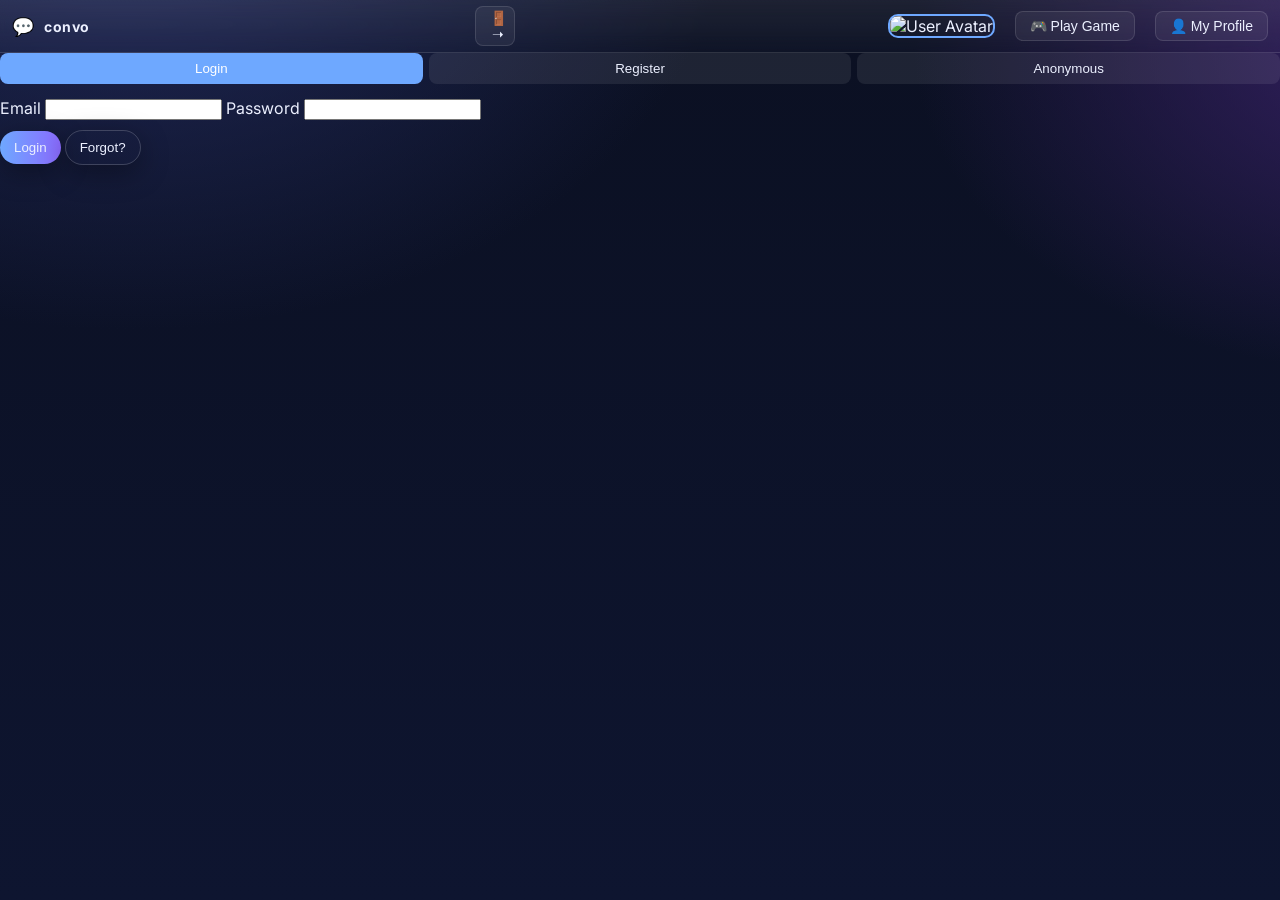
==== index.html @ 93665ebf "Update index.html" ====
<!DOCTYPE html>
<html lang="el">
<head>
  <meta charset="utf-8"/>
  <meta content="width=device-width, initial-scale=1.0" name="viewport"/>
  <title>convo • Chat v012803</title>
  <link href="https://fonts.googleapis.com" rel="preconnect"/>
  <link crossorigin="" href="https://fonts.gstatic.com" rel="preconnect"/>
  <link href="https://fonts.googleapis.com/css2?family=Inter:wght@400;600;700&amp;display=swap" rel="stylesheet"/>
  <link href="data:image/svg+xml,&lt;svg xmlns='http://www.w3.org/2000/svg' viewBox='0 0 100 100'&gt;&lt;text y='.9em' font-size='90'&gt;💬&lt;/text&gt;&lt;/svg&gt;" rel="icon"/>
  <link rel="stylesheet" href="styles.css">
</head>
<body><!-- ===================== HEADER / TOPBAR ===================== -->
<header class="topbar">
  <div class="brand">
    <span class="logo">💬</span>
    <h1>convo</h1>
  </div>
<div id="authOnlyTopActions" class="top-actions">
  <span id="helloUser"></span>
  <button id="logoutBtn" class="logout-btn" title="Έξοδος">🚪➝</button>
</div>

  <!-- 🔹 Τα actions να φαίνονται μόνο όταν είναι logged in -->
  <div id="authOnlyTopActions" class="top-actions">
    <!-- AUTH REMOVED helloUser -->

    <!-- ✅ Profile Wrapper με avatar + dropdown -->
    <div class="profile-wrapper">
      <img id="profileAvatar" src="https://i.pravatar.cc/40" alt="User Avatar" />
      
      <div id="profileMenu" class="profile-menu">
        <!-- 🔹 Επιλογές Status -->
        <div class="status-options">
          <button data-status="online">🟢 Online</button>
          <button data-status="away">☕ Away</button>
          <button data-status="busy">🔴 Busy</button>
        </div>
      </div>
    </div>

    <!-- 🔹 Κουμπιά εκτός dropdown -->
    <button id="gameBtn" class="top-btn">🎮 Play Game</button>
    <button id="editProfileBtn" class="top-btn">👤 My Profile</button>
    <!-- Logout button -->
    <!-- AUTH REMOVED LOGOUT BUTTON -->
  </div>
</header>
<!-- ===================== AUTH VIEW (Login / Register / Anonymous) ===================== -->
<main class="auth" id="authView">
  <div class="auth-card">
    <div class="tabs">
      <button id="loginTab" class="tab active" data-tab="login">Login</button>
      <button id="registerTab" class="tab" data-tab="register">Register</button>
      <button id="anonTab" class="tab" data-tab="anonymous">Anonymous</button>
    </div>

    <!-- Login -->
    <div class="tab-panel active" id="tab-login">
      <form id="loginForm">
        <label>Email</label>
        <input class="input" id="loginEmail" type="email" required />
        <label>Password</label>
        <input class="input" id="loginPassword" type="password" required />
        <div class="row" style="margin-top:10px">
          <button class="btn primary" type="submit">Login</button>
          <button class="btn ghost" id="forgotLink" type="button">Forgot?</button>
        </div>
      </form>
    </div>

    <!-- Register -->
    <div class="tab-panel" id="tab-register">
      <form id="registerForm">
        <label>Username</label>
        <input class="input" id="regUsername" type="text" required />
        <label>Email</label>
        <input class="input" id="regEmail" type="email" required />
        <label>Password</label>
        <input class="input" id="regPassword" type="password" minlength="6" required />
        <button class="btn primary" style="margin-top:10px;width:100%" type="submit">Create Account</button>
      </form>
    </div>

    <!-- Anonymous -->
    <div class="tab-panel" id="tab-anonymous">
      <form id="anonForm">
        <label>Pick a username</label>
        <input class="input" id="anonUsername" type="text" required />
        <button class="btn" style="margin-top:10px;width:100%" type="submit">Enter Anonymously</button>
      </form>
      <p class="muted small" style="margin-top:6px">You can upgrade later from your profile.</p>
    </div>
  </div>
</main>


<!-- ===================== PROFILE MODAL ===================== -->
<!-- ===================== MY PROFILE MODAL ===================== -->
<dialog id="profileModal" class="modal">
  <div class="modal-content">
    <div class="modal-header">
      <h2>My Profile</h2>
      <button class="close-btn" id="closeProfileModal">✖</button>
    </div>

    <!-- Tabs -->
    <div class="tabs">
      <button class="tab active" data-tab="profileTab">Avatar</button>
      <button class="tab" data-tab="friendsTab">Friends</button>
      <button class="tab" data-tab="coinsTab">Coins</button>
      <button class="tab" data-tab="giftsTab">Gifts</button>
    </div>

    <!-- Profile Tab -->
    <div class="tab-panel active" id="profileTab">
      <label>Display Name</label>
      <input type="text" id="profileName" class="input" />

      <label>Avatar URL</label>
      <input type="text" id="profileAvatarInput" class="input" />

      <button id="saveProfileBtn" class="btn primary">Save Changes</button>

      <hr style="margin:16px 0; opacity:.2;" />
      <button id="deleteProfileBtn" class="btn danger">Delete Profile</button>
    </div>

    <!-- Friends Tab -->
    <div class="tab-panel" id="friendsTab">
      <h3>Friends</h3>
      <p class="muted small" id="noFriendsMsg" style="display:none;">No friends yet.</p>
      <ul id="friendsList" class="friends-list"></ul>
    </div>

    <!-- Coins Tab -->
    <div class="tab-panel" id="coinsTab">
      <p class="muted small">Coins balance will appear here (placeholder).</p>
    </div>

    <!-- Gifts Tab -->
    <div class="tab-panel" id="giftsTab">
      <p class="muted small">Gifts received will appear here (placeholder).</p>
    </div>
  </div>
</dialog>

<!-- ===================== DELETE CONFIRM MODAL ===================== -->
<dialog id="deleteConfirmModal" class="modal">
  <div class="modal-content">
    <p>Are you sure you want to delete your profile? This action cannot be undone.</p>
    <div style="margin-top:14px; display:flex; gap:10px; justify-content:flex-end;">
      <button id="cancelDeleteBtn" class="btn ghost">Cancel</button>
      <button id="confirmDeleteBtn" class="btn danger">Delete</button>
    </div>
  </div>
</dialog>

</body>
</html>


<!-- Auth -->
<!-- AUTH REMOVED BLOCK -->
<!-- App -->
<!-- ===================== APP VIEW (Sidebar / Chat / Users) ===================== -->
<main class="app hidden" id="appView">
  <!-- ----- SIDEBAR: ROOMS LIST ----- -->

  <aside class="sidebar">
    <div class="rooms-header">
      <span>Rooms</span>
      <button id="newRoomBtn">+ New</button>
    </div>
    <nav class="rooms" id="roomsList"></nav>
  </aside>

<!-- ----- MAIN CHAT SECTION ----- -->
<section class="chat">
 <div class="room-title">
  <!-- Mobile toggle buttons -->
  <button id="toggleRooms" class="btn tiny mobile-only">☰ Rooms</button>
  <span id="roomTitle">#general</span>
  <button id="toggleUsers" class="btn tiny mobile-only">👥 Users</button>

  <!-- Μόνο για admin -->
  <button id="clearChatBtn" class="btn danger tiny" style="margin-left:auto; display:none;">
    🗑 Clear Chat
  </button>
</div>

  <!-- 🎵 YouTube Player μέσα στο room -->
  <div id="youtubePlayer" class="youtube-player">
  <button id="closePlayerBtn" class="close-player">✖</button>
  <button id="expandPlayerBtn" class="expand-player">⤢</button>
</div>

  
  <div class="messages" id="messages"></div>
<form class="message-form" id="messageForm">
  <div class="input-wrapper">
    <button class="emoji-btn" id="emojiToggle" type="button">😊</button>
    <textarea autocomplete="off" class="input" id="messageInput" placeholder="Type a message…" rows="1"></textarea>
  </div>
  <button class="btn primary" type="submit">Send</button>
<div aria-hidden="true" class="emoji-panel" id="emojiPanel">
<div class="emoji-header">
<div class="emoji-tabs">
<button class="emoji-tab" data-tab="gif" id="gifTabBtn" type="button">GIF</button>
<button class="emoji-tab" data-tab="stickers" id="stickerTabBtn" type="button">Αυτοκόλλητα</button>
<button class="emoji-tab active" data-tab="emoji" id="emojiTabBtn" type="button">Emoji</button>
</div>
<input class="input emoji-search" id="emojiSearch" placeholder="Βρες το τέλειο emoji" type="text"/><button class="btn" id="unifiedSearchBtn" type="button">Αναζήτηση</button>
</div>


<div class="emoji-body"><div class="emoji-grid" id="emojiGrid"></div></div><div class="emoji-body" id="gifBody"><div class="emoji-grid" id="gifGrid"></div></div><div class="emoji-body" id="stickerBody"><div class="emoji-grid" id="stickerGrid"></div></div>
<div class="emoji-footer">Κλίκαρε ένα emoji για να το βάλεις στο μήνυμα</div>
</div>
</form>
</section>
<!-- ----- USERS LIST ----- -->
<aside class="users">
  

  <div id="usersList">
    <h3 class="user-category">Admins <span id="adminsCount" class="count">0</span></h3>
    <ul id="adminsList" class="users-sublist"></ul>

    <h3 class="user-category">Mods <span id="modsCount" class="count">0</span></h3>
    <ul id="modsList" class="users-sublist"></ul>

    <h3 class="user-category">Vip <span id="vipCount" class="count">0</span></h3>
    <ul id="vipList" class="users-sublist"></ul>

    <h3 class="user-category">Users <span id="usersCount" class="count">0</span></h3>
    <ul id="normalList" class="users-sublist"></ul>
  </div>
</aside>

</main>
<!-- Room Context Menu -->
<!-- ===================== ROOM CONTEXT MENU ===================== -->
<div id="roomContextMenu" class="context-menu" style="display:none">
  <ul>
    <li id="joinRoom">Join</li>
    <li id="leaveRoom">Leave</li>
    <li id="renameRoom">Rename</li>
    <li id="deleteRoom">Delete</li>
  </ul>
</div>


<!-- ===================== ROOM DIALOG ===================== -->
<dialog id="roomDialog">
<form id="roomForm" method="dialog">
<h3>Create room</h3>
<input class="input" id="roomNameInput" placeholder="room-name" required="" type="text"/>
<menu><button class="btn" value="cancel">Cancel</button><button class="btn primary" id="roomCreateBtn" value="default">Create</button></menu>
</form>
</dialog>
<!-- ===================== TOAST NOTIFICATIONS ===================== -->
<div class="toast" id="toast"></div>
<!-- ===================== APP SCRIPTS ===================== -->
<script type="module" src="app.js"></script>
<script>
/* ===================== GIF MODAL / GIPHY LOGIC ===================== */
(() => {
  const GIPHY_KEY = "bCn5Jvx2ZOepneH6fMteNoX31hVfqX25";
  const modal = document.getElementById('gifModal');
  const backdrop = document.getElementById('gifModalBackdrop');
  const openBtn = document.getElementById('gifBtn');
  const closeBtn = document.getElementById('gifClose');
  const searchInput = document.getElementById('gifSearchInput');
  const searchBtn = document.getElementById('gifSearchBtn');
  const results = document.getElementById('gifResults');
  const messageInput = document.getElementById('messageInput');

  function openModal() {
    modal.style.display = 'block';
    results.innerHTML = '';
    // Load trending by default
    fetchTrending();
    setTimeout(() => searchInput && searchInput.focus(), 0);
  }
  function closeModal() { modal.style.display = 'none'; }

  async function fetchTrending() {
    try {
      const url = `https://api.giphy.com/v1/gifs/trending?api_key=${GIPHY_KEY}&limit=24&rating=g`;
      const res = await fetch(url);
      const data = await res.json();
      renderResults(data.data || []);
    } catch (e) {
      results.innerHTML = '<div style="padding:16px;">Failed to load trending GIFs.</div>';
    }
  }

  async function searchGifs(q) {
    try {
      const url = `https://api.giphy.com/v1/gifs/search?api_key=${GIPHY_KEY}&q=${encodeURIComponent(q)}&limit=24&rating=g`;
      const res = await fetch(url);
      const data = await res.json();
      renderResults(data.data || []);
    } catch (e) {
      results.innerHTML = '<div style="padding:16px;">Search failed.</div>';
    }
  }

  function renderResults(items) {
    if (!items.length) { results.innerHTML = '<div style="padding:16px;">No GIFs found.</div>'; return; }
    const frag = document.createDocumentFragment();
    items.forEach(g => {
      const fixed = g.images && (g.images.fixed_width || g.images.preview_gif || g.images.original);
      const url = fixed ? fixed.url : (g.images?.original?.url || g.url);
      const item = document.createElement('div');
      item.className = 'gif-item';
      const img = document.createElement('img');
      img.loading = 'lazy';
      img.src = url;
      item.appendChild(img);
      item.addEventListener('click', () => {
        // Strategy: if app supports image URLs, place URL into input and trigger send
        // Prefer to send immediately if there is a sendMessage function available.
        const gifUrl = url;
        // Try to call existing send flow if present
        let sent = false;
        try {
          if (typeof sendMessage === 'function') {
            sendMessage(gifUrl, /*options*/{isGif:true});
            sent = true;
          }
        } catch(e) {}

        if (!sent) {
          // Fallback: insert into input and simulate form submit
          if (messageInput) messageInput.value = gifUrl;
          const form = messageInput?.closest('form');
          if (form) form.dispatchEvent(new Event('submit', {bubbles: true, cancelable: true}));
        }
        closeModal();
      });
      frag.appendChild(item);
    });
    results.innerHTML = '';
    results.appendChild(frag);
  }

  openBtn && openBtn.addEventListener('click', openModal);
  closeBtn && closeBtn.addEventListener('click', closeModal);
  backdrop && backdrop.addEventListener('click', closeModal);
  searchBtn && searchBtn.addEventListener('click', () => {
    const q = (searchInput && searchInput.value || '').trim();
    if (q) searchGifs(q); else fetchTrending();
  });
  searchInput && searchInput.addEventListener('keydown', (e) => {
    if (e.key === 'Enter') {
      e.preventDefault();
      const q = (searchInput.value || '').trim();
      if (q) searchGifs(q); else fetchTrending();
    }
  });
})();


</script>
<!-- Context Menu για Users -->
<!-- ===================== USER CONTEXT MENU ===================== -->
<div id="userContextMenu" class="context-menu">
  <ul>
    <li id="ctxAddFriend">➕ Add Friend</li>
    <li id="ctxRemoveFriend">❌ Remove Friend</li>
    <li id="ctxBlock">🚫 Block</li>
    <li id="ctxUnblock">✅ Unblock</li>
  </ul>
</div>
<!-- Right-click Admin Menu -->
<div id="msgMenu" class="context-menu">
  <button id="deleteMsgBtn">🗑 Delete</button>
</div>
<!-- ===================== GAME: TIC TAC TOE ===================== -->
<div id="gameModal" class="game-modal hidden">
  <div class="game-content">
    <h2>🎮 Tic Tac Toe</h2>
    <div id="ticTacToeBoard" class="board"></div>
    <p id="gameStatus">Ξεκινάει ο παίκτης X</p>
    <div class="game-actions">
      <button id="restartGame" class="btn tiny">↻ Restart</button>
      <button id="closeGame" class="btn tiny">Κλείσιμο</button>
    </div>
  </div>
</div>

</div>

</html>
---- styles.css ----
/* ===================== VARIABLES ===================== */
:root {
  --bg: #0b1022;
  --panel: rgba(18,22,46,.7);
  --panel-solid: #141936;
  --panel-2: rgba(28,33,70,.65);
  --text: #ecf0ff;
  --muted: #a8b2d9;
  --accent: #6ea8ff;
  --accent-2: #8b6bff;
  --success: #2fd79a;
  --danger: #ff6b6b;
  --shadow: 0 8px 28px rgba(0,0,0,.35);
}

* {
  box-sizing: border-box;
}

html, body {
  height: 100%;
}

body {
  margin: 0;
  font-family: 'Inter', system-ui, -apple-system, Segoe UI, Roboto, Arial, sans-serif;
  background:
    radial-gradient(1000px 700px at 10% -10%, #222a5b 0, transparent 60%),
    radial-gradient(900px 600px at 110% 5%, #342061 0, transparent 55%),
    linear-gradient(180deg, #0b1022 0%, #0e1530 100%);
  color: var(--text);
}
/* ===================== GLOBAL RESETS ===================== */

/* Κουμπιά topbar (Play, Profile) */
.top-btn {
  background: transparent;
  border: 1px solid rgba(255,255,255,0.15);
  color: var(--text, #eaeaea);
  padding: 6px 12px;
  border-radius: 8px;
  margin-left: 8px;
  cursor: pointer;
  font-size: 14px;
  display: flex;
  align-items: center;
  gap: 6px;
  transition: background 0.2s, border-color 0.2s;
}

.top-btn:hover {
  background: rgba(255,255,255,0.08);
  border-color: rgba(255,255,255,0.3);
}
/* AUTH REMOVED *//* ===================== LOGOUT BUTTON SPECIAL ===================== */
/* Logout Button */
.logout-btn {
  width: 40px;
  height: 40px;
  border-radius: 50%;
  display: grid;
  place-items: center;
  font-size: 18px;
  background: rgba(255,255,255,.08);
  border: 1px solid rgba(255,255,255,.12);
  cursor: pointer;
  transition: all .2s ease;
}
.logout-btn:hover {
  background: rgba(255,0,0,.12);
  box-shadow: 0 0 8px rgba(255,0,0,.4);
  color: #ff4d4d;
}

/* ===================== PROFILE MENU ===================== */
.profile-wrapper {
  position: relative;
  display: inline-block;
  cursor: pointer;
}

.profile-wrapper img {
  width: 36px;
  height: 36px;
  border-radius: 50%;
  object-fit: cover;
  border: 2px solid var(--accent);
  transition: transform 0.2s;
}

.profile-wrapper img:hover {
  transform: scale(1.05);
}

.profile-menu {
  position: absolute;
  right: 0;
  top: 44px;
  background: var(--panel);
  border: 1px solid rgba(255,255,255,.12);
  border-radius: 10px;
  box-shadow: var(--shadow);
  display: none;
  flex-direction: column;
  min-width: 160px;
  z-index: 2000;
}

.profile-menu button {
  background: transparent;
  border: none;
  padding: 10px 14px;
  text-align: left;
  color: var(--text);
  cursor: pointer;
  font-size: 14px;
}

.profile-menu button:hover {
  background: rgba(255,255,255,.08);
}

/* ===================== STATUS OPTIONS ===================== */
.status-options {
  display: flex;
  flex-direction: column;
}

.status-options button {
  background: transparent;
  border: none;
  padding: 8px 14px;
  text-align: left;
  color: var(--text);
  cursor: pointer;
  font-size: 14px;
}

.status-options button:hover {
  background: rgba(255,255,255,.08);
}
/* ===================== USER STATUS DOT ===================== */
.user-status {
  display: inline-block;
  width: 10px;
  height: 10px;
  border-radius: 50%;
  margin-right: 6px;
}

.user-status.online {
  background: #2fd79a; /* πράσινο */
}

.user-status.away {
  background: #ffb703; /* κίτρινο */
}

.user-status.busy {
  background: #ff6b6b; /* κόκκινο */
}

.user-status.offline {
  background: #999; /* γκρι */
}

/* ===================== TOPBAR / HEADER ===================== */
.topbar {
  position: sticky;
  top: 0;
  z-index: 10;
  display: flex;
  align-items: center;
  justify-content: space-between;
  padding: 10px 16px;
  background: linear-gradient(180deg, rgba(255,255,255,.08), rgba(255,255,255,.02));
  backdrop-filter: blur(10px);
  border-bottom: 1px solid rgba(255,255,255,.08);
}

.brand {
  display: flex;
  align-items: center;
  gap: 10px;
}
.brand .logo {
  font-size: 22px;
}
.brand h1 {
  font-size: 16px;
  font-weight: 700;
  letter-spacing: .5px;
  margin: 0;
}

.top-actions {
  display: flex;
  align-items: center;
  gap: 10px;
}
#helloUser {
  color: var(--muted);
  font-size: 13px;
}

.btn {
  border: 1px solid rgba(255,255,255,.12);
  background: var(--panel-2);
  color: var(--text);
  padding: 9px 14px;
  border-radius: 999px;
  cursor: pointer;
  transition: .15s;
  box-shadow: var(--shadow);
}
.btn:hover {
  transform: translateY(-1px);
}
.btn.primary {
  background: linear-gradient(90deg, var(--accent), var(--accent-2));
  border: none;
}
.btn.ghost {
  background: transparent;
  border-color: rgba(255,255,255,.18);
}
.btn.tiny {
  padding: 5px 10px;
  border-radius: 999px;
  font-size: 12px;
}
#clearChatBtn {
  background: linear-gradient(90deg, #ff4d4d, #ff6b6b);
  border: none;
  color: #fff;
  font-weight: 600;
  padding: 6px 14px;
  border-radius: 12px;
  display: flex;
  align-items: center;
  gap: 6px;
  margin-left: auto;
  cursor: pointer;
  text-shadow: 0 0 6px rgba(255, 100, 100, 0.9);
  box-shadow: 0 0 8px rgba(255, 80, 80, 0.8),
              0 0 15px rgba(255, 60, 60, 0.7);
  transition: background 0.2s, transform 0.15s, box-shadow 0.2s;
  
  /* 🔥 συνεχές pulse */
  animation: pulseDanger 1.6s infinite;
}

#clearChatBtn:hover {
  background: linear-gradient(90deg, #ff6b6b, #ff4d4d);
  transform: translateY(-2px) scale(1.05);
  box-shadow: 0 0 12px rgba(255, 100, 100, 1),
              0 0 24px rgba(255, 60, 60, 0.9),
              0 0 40px rgba(255, 0, 0, 0.8);
}

#clearChatBtn:active {
  transform: scale(0.95);
  box-shadow: 0 0 6px rgba(255, 100, 100, 0.7),
              0 0 12px rgba(255, 60, 60, 0.6);
}

/* 🔴 Keyframes για pulse animation */
@keyframes pulseDanger {
  0% {
    box-shadow: 0 0 6px rgba(255, 60, 60, 0.6),
                0 0 12px rgba(255, 40, 40, 0.5);
  }
  50% {
    box-shadow: 0 0 14px rgba(255, 80, 80, 0.9),
                0 0 28px rgba(255, 40, 40, 0.8),
                0 0 42px rgba(255, 0, 0, 0.7);
  }
  100% {
    box-shadow: 0 0 6px rgba(255, 60, 60, 0.6),
                0 0 12px rgba(255, 40, 40, 0.5);
  }
}
#clearChatBtn {
  margin-left: 10px;  /* ➝ δοκίμασε 10–14px */
}

/* ===================== BUTTONS ===================== */
/* LOGOUT BTN REMOVED */

.status-options {
  display: flex;
  flex-direction: column;
  gap: 4px;
  margin-bottom: 6px;
}

.status-options button {
  background: transparent;
  border: none;
  padding: 8px 14px;
  text-align: left;
  font-size: 14px;
  color: var(--text);
  cursor: pointer;
  border-radius: 6px;
}

.status-options button:hover {
  background: rgba(255,255,255,.08);
}

/* ===================== CLEAR CHAT BUTTON ===================== */



/* ===================== YOUTUBE PLAYER (πάνω panel) ===================== */
.youtube-player {
  position: relative;
  background: var(--panel);
  text-align: center;
  height: 0;                /* κλειστό από default */
  overflow: hidden;
  transition: height 0.3s;
}

.youtube-player.active {
  height: 200px;            /* mini-player ύψος */
  padding: 8px;
  border-bottom: 1px solid rgba(255,255,255,.1);
}

.youtube-player.expanded {
  height: 380px;            /* expanded ύψος */
}

/* Iframe sizes */
.youtube-player iframe {
  width: 100%;
  max-width: 320px;         /* mini size */
  height: 180px;
  border-radius: 12px;
  box-shadow: var(--shadow);
  transition: all 0.3s;
}

.youtube-player.expanded iframe {
  max-width: 640px;         /* expanded size */
  height: 360px;
}

/* κουμπί close (✖) */
.close-player {
  position: absolute;
  top: 8px;
  right: 12px;
  background: rgba(0,0,0,0.5);
  border: none;
  color: white;
  font-size: 16px;
  border-radius: 50%;
  width: 28px;
  height: 28px;
  cursor: pointer;
  z-index: 10;
}
.close-player:hover {
  background: rgba(255,0,0,0.7);
}

/* κουμπί expand (⤢) */
.expand-player {
  position: absolute;
  top: 8px;
  left: 12px;
  background: rgba(0,0,0,0.5);
  border: none;
  color: white;
  font-size: 14px;
  border-radius: 50%;
  width: 28px;
  height: 28px;
  cursor: pointer;
  z-index: 10;
}
.expand-player:hover {
  background: rgba(0,200,255,0.7);
}

/* ===================== BUBBLE TEXT ===================== */
.text {
  margin: 2px 0;   /* μικρότερο κάθετο κενό */
  padding: 0;      /* κόβει extra padding */
  line-height: 1.3;
}

/* ===================== YOUTUBE PREVIEW (thumbnail μέσα στο chat) ===================== */
.yt-preview {
  display: inline-block;
  cursor: pointer;
  text-align: center;
  margin-top: 2px;
  margin-bottom: 2px;
}

.yt-preview img {
  max-width: 220px;
  border-radius: 8px;
  display: block;
  margin: 0 auto 2px;
  box-shadow: 0 4px 14px rgba(0,0,0,.4);
  transition: transform 0.2s, box-shadow 0.2s;
}

.yt-preview span {
  font-size: 12px;
  color: var(--accent);
  font-weight: 600;
  line-height: 1.2;
}

.yt-preview:hover img {
  transform: scale(1.03);
  box-shadow: 0 6px 18px rgba(0,0,0,.55);
}

.yt-preview:hover span {
  text-decoration: underline;
}

/* ===================== RESPONSIVE FIX ===================== */
@media (max-width: 600px) {
  .youtube-player.active {
    height: 180px; /* mini πιο χαμηλό */
  }
  .youtube-player.expanded {
    height: 220px; /* expanded πιο μικρό στο κινητό */
  }

  .youtube-player iframe {
    max-width: 100%;   /* γεμίζει το πλάτος */
    height: 160px;     /* mini ύψος σε mobile */
  }
  .youtube-player.expanded iframe {
    max-width: 100%;
    height: 200px;     /* expanded ύψος σε mobile */
  }
}

/* AUTH FORMS REMOVED *//* AUTH FORMS REMOVED *//* ===================== APP LAYOUT (Sidebar / Chat / Users) ===================== */
.app {
  display: grid;
  grid-template-columns: 280px 1fr 260px;
  grid-template-rows: calc(100vh - 54px);
}
.hidden {
  display: none;
}
.sidebar,
.users {
  background: var(--panel);
  border-right: 1px solid rgba(255,255,255,.08);
}
.users {
  border-left: 1px solid rgba(255,255,255,.08);
  border-right: none;
}
.sidebar {
  padding: 14px;
}
.sidebar-header,
.users-header {
  display: flex;
  align-items: center;
  justify-content: space-between;
}


/* ===================== ROOMS LIST ===================== */
.rooms {
  margin-top: 12px;
  padding: 10px;
  display: flex;
  flex-direction: column;
  gap: 6px; /* πιο μαζεμένη λίστα */
  overflow: auto;
  height: calc(100% - 52px);
}
/* ===================== ROOMS HEADER POLISH ===================== */
.rooms-header {
  display: flex;
  align-items: center;
  justify-content: space-between;
  padding: 4px 10px;
  font-size: 12px;
  font-weight: 600;
  text-transform: uppercase;
  letter-spacing: 0.5px;
  color: var(--muted); /* πιο απαλό αντί για καθαρό λευκό */
}

.rooms-header button {
  font-size: 11px;
  padding: 2px 8px;
  border-radius: 6px;
  background: var(--accent);
  border: none;
  cursor: pointer;
  transition: background 0.2s;
}

.rooms-header button:hover {
  background: var(--accent-2);
}


/* ===================== ROOM ITEM ===================== */
.room-item {
  display: flex;
  align-items: center;
  justify-content: space-between; /* σπρώχνει το counter δεξιά */
  padding: 8px 12px;
  border-radius: 10px;
  background: var(--panel);
  color: #fff;
  cursor: pointer;
  transition: background 0.2s, transform 0.1s;
}

.room-item:hover {
  background: #333a;
  transform: translateX(2px);
}

.room-count {
  font-size: 11px;
  font-weight: 600;
  background: linear-gradient(90deg, var(--accent), var(--accent-2));
  color: #fff;
  padding: 2px 6px;
  border-radius: 12px;
  box-shadow: 0 0 4px rgba(110, 168, 255, 0.4);
  line-height: 1;
}
/* ===================== CHAT ===================== */
.chat {
  display: flex;
  flex-direction: column;
  height: calc(100vh - 54px);
}
.room-title {
  padding: 12px 16px;
  border-bottom: 1px solid rgba(255,255,255,.08);
  font-weight: 700;
  background: var(--panel);
}
.messages {
  flex: 1;
  overflow: auto;
  padding: 16px;
  display: flex;
  flex-direction: column;
  gap: 10px;
}

/* ===================== CHAT MESSAGES ===================== */
.msg-row {
  display: flex;
  align-items: flex-end;
  gap: 8px;
  max-width: 85%;
}
.msg-row.mine {
  margin-left: auto;
  flex-direction: row-reverse;
}

.avatar.admin {
  background: linear-gradient(135deg, #ffb703, #ff5c5c);
}

.bubble {
  background: rgba(255, 255, 255, .08);
  border: 1px solid rgba(255, 255, 255, .12);
  padding: 10px 12px;
  border-radius: 18px;
  box-shadow: var(--shadow);
  position: relative;

  max-width: 100%;       /* ✅ δεν αφήνει να ξεχειλώσει */
  overflow-wrap: anywhere;
}

.mine .bubble {
  background: linear-gradient(90deg, rgba(110,168,255,.25), rgba(139,107,255,.25));
}

.bubble::after {
  content: "";
  position: absolute;
  bottom: 4px;
  left: -6px;
  width: 10px;
  height: 10px;
  background: inherit;
  transform: rotate(45deg);
  border-left: inherit;
  border-bottom: inherit;
}
.mine .bubble::after {
  left: auto;
  right: -6px;
}

.meta {
  font-size: 11px;
  color: var(--muted);
  margin-bottom: 4px;
}

.bubble .text {
  font-size: 14px;
  line-height: 1.55;

  white-space: pre-wrap;       /* κρατάει τα Enter */
  overflow-wrap: anywhere;     /* 🔑 σπάει μεγάλες λέξεις */
  word-break: break-word;      /* backup για παλιά browsers */
}


/* ===================== MESSAGE INPUT FORM ===================== */
.message-form {
  display: flex;
  align-items: center;
  gap: 10px;
  padding: 14px;
  border-top: 1px solid rgba(255,255,255,.08);
  background: var(--panel);
  overflow-x: hidden;
  margin: 0; /* σιγουριά να μην σπρώχνει */
}

/* Input wrapper */
.input-wrapper {
  position: relative;
  flex: 1;
  display: flex;
}

/* Emoji button μέσα στο input */
.input-wrapper .emoji-btn {
  position: absolute;
  left: 10px;
  top: 50%;
  transform: translateY(-50%);
  background: none;
  border: none;
  cursor: pointer;
  font-size: 20px;
  width: 28px;
  height: 28px;
  display: flex;
  align-items: center;
  justify-content: center;
  color: var(--text);
}

/* ===================== MESSAGE INPUT ===================== */
#messageInput {
  flex: 1;
  resize: none;
  border: none;
  outline: none;
  background: rgba(255,255,255,.06);
  color: var(--text, #eaeaea);
  font-size: 15px;
  line-height: 1.4;
  padding: 8px 12px 8px 42px; /* extra αριστερά για το emoji */
  border-radius: 999px;

  box-sizing: border-box;
  width: 100%;
  max-width: 100%;
  flex-shrink: 1; /* να μικραίνει αντί να σπρώχνει */

  min-height: 36px;
  max-height: 120px;
  overflow-y: auto;

  white-space: pre-wrap;
  overflow-wrap: break-word;
  word-break: break-word;
}

/* Send button */
.message-form .btn.primary {
  flex: 0 0 auto;
  padding: 0 16px;
  height: 40px;
  border-radius: 999px;
  white-space: nowrap; /* να μη σπάει */
}
/* ===================== EMOJI / GIF / STICKERS PANEL ===================== */
.emoji-panel {position:absolute;bottom:68px;left:22%; /* ή 16px */width:500px;max-width:96vw;background:#11162f;color:var(--text);border:1px solid rgba(255,255,255,.12);border-radius:14px;box-shadow:var(--shadow);display:none;flex-direction:column;z-index:50}.emoji-panel.show{display:flex}
  .emoji-header{display:flex;gap:8px;padding:8px;border-bottom:1px solid rgba(255,255,255,.08);align-items:center}.emoji-tabs{display:flex;gap:6px}.emoji-tab{padding:6px 10px;border-radius:10px;border:1px solid rgba(255,255,255,.12);background:rgba(255,255,255,.06);color:var(--muted);cursor:pointer;font-weight:600}.emoji-tab.active{background:linear-gradient(90deg,rgba(110,168,255,.25),rgba(139,107,255,.25));color:var(--text)}.emoji-search{flex:1}
  .emoji-body{max-height:200px;overflow:auto;padding:10px}.emoji-grid{display:grid;grid-template-columns:repeat(8,1fr);gap:8px}.emoji-item{font-size:22px;line-height:1;cursor:pointer;display:grid;place-items:center;padding:6px;border-radius:8px}.emoji-item:hover{background:rgba(255,255,255,.08)}
  .emoji-footer{padding:8px;border-top:1px solid rgba(255,255,255,.08);font-size:12px;color:var(--muted)}.disabled{opacity:.4;pointer-events:none}

 */
.user-category {
  margin: 12px 0 6px;
  padding: 4px 10px;
  font-size: 11px;
  font-weight: 600;
  text-transform: uppercase;
  letter-spacing: 0.5px;
  border-radius: 6px;
  text-align: center;
  color: var(--muted);
  background: rgba(255,255,255,0.05);
  border: 1px solid rgba(255,255,255,0.08);
}





.avatar.admin::after {
  content: "🛡️";
  position: absolute;
  bottom: -4px;
  right: -4px;
  font-size: 14px;
  text-shadow: 0 0 6px #ffb703, 0 0 12px #ffd166;
  animation: shield-glow 1.5s infinite alternate;
}

@keyframes shield-glow {
  from { text-shadow: 0 0 6px #ffb703, 0 0 12px #ffd166; }
  to   { text-shadow: 0 0 10px #ffd166, 0 0 20px #ffb703; }
}

.avatar.mod::after {
  content: "🛡️";
  position: absolute;
  bottom: -4px;
  right: -4px;
  font-size: 14px;
  text-shadow: 0 0 6px #06d6a0, 0 0 12px #118ab2;
  animation: mod-glow 1.5s infinite alternate;
}

@keyframes mod-glow {
  from { text-shadow: 0 0 6px #06d6a0, 0 0 12px #118ab2; }
  to   { text-shadow: 0 0 10px #118ab2, 0 0 20px #06d6a0; }
}

.avatar.vip::after {
  content: "⭐";
  position: absolute;
  bottom: -4px;
  right: -4px;
  font-size: 14px;
  text-shadow: 0 0 6px #7209b7, 0 0 12px #4361ee;
  animation: vip-glow 1.5s infinite alternate;
}

@keyframes vip-glow {
  from { text-shadow: 0 0 6px #7209b7, 0 0 12px #4361ee; }
  to   { text-shadow: 0 0 10px #4361ee, 0 0 20px #7209b7; }
}
.users-sublist li {
  display: flex;
  align-items: center;
  padding: 4px 6px;
  margin: 2px 0;
  border-radius: 6px;
  transition: background 0.2s;
}



.users-sublist li:hover {
  background: rgba(255, 255, 255, 0.05);
}

.users-sublist li .status-dot {
  width: 8px;
  height: 8px;
  border-radius: 50%;
  margin-right: 6px;
}

.users-sublist li span {
  margin-right: 6px;
}
.user-category:first-of-type {
  margin-top: 16px;
}

/* Online = πράσινο ring */
.avatar.online {
  border-color: #06d6a0;
  box-shadow: 0 0 6px rgba(6, 214, 160, 0.6);
}

/* Offline = γκρι ring */
.avatar.offline {
  border-color: #555;
}




.users-sublist {
  list-style: none;
  padding-left: 0;
  margin-left: 0;
}

.rooms .room {
  padding: 8px 12px;
  border-radius: 10px;
  background: var(--panel);
  color: #fff;
  cursor: pointer;
  transition: background 0.2s, transform 0.1s;
}

.rooms .room:hover {
  background: #333a;
  transform: translateX(2px);
}

.rooms .room.active {
  background: linear-gradient(135deg, #2196f3, #21cbf3);
  font-weight: 600;
  color: #fff;
  border-left: 4px solid #ffcc00;
  padding-left: 8px; /* ισορροπεί μετά το border */
}

/* ===================== BADGES ===================== */
/* ===================== USER BADGES POLISH ===================== */
.badge {
  font-size: 10px;
  font-weight: 600;
  padding: 2px 6px;
  border-radius: 8px;
  margin-left: auto;
  text-transform: uppercase;
  background: rgba(255,255,255,.12);
  border: 1px solid rgba(255,255,255,.18);
  color: var(--text);
}

/* Admin badge */
.badge.admin {
  background: linear-gradient(90deg, #ffb703, #fb8500);
  color: #000;
  box-shadow: 0 0 6px rgba(251,133,0,0.6);
}

/* Mod badge */
.badge.mod {
  background: linear-gradient(90deg, #06d6a0, #118ab2);
  color: #fff;
  box-shadow: 0 0 6px rgba(6,214,160,0.6);
}

/* VIP badge */
.badge.vip {
  background: linear-gradient(90deg, #7209b7, #4361ee);
  color: #fff;
  box-shadow: 0 0 6px rgba(114,9,183,0.6);
}

/* User badge */
.badge.user {
  background: rgba(255,255,255,.15);
  color: var(--text);
}



/* ===================== CONTEXT MENUS ===================== */
.context-menu {
  position: absolute;
  display: none;
  background: var(--panel);
  border: 1px solid rgba(255,255,255,.12);
  border-radius: 8px;
  box-shadow: var(--shadow);
  z-index: 1000;
}
.context-menu button {
  display: block;
  width: 100%;
  padding: 8px 14px;
  background: transparent;
  border: none;
  color: var(--danger);
  font-weight: 600;
  cursor: pointer;
  text-align: left;
}
.context-menu button:hover {
  background: rgba(255,0,0,0.15);
}


html, body {
  height: 100%;
  margin: 0;
  padding: 0;
  overflow: hidden; /* προαιρετικό */
}

.app {
  height: calc(100vh - 54px); /* χωρίς να αφήνει περιθώριο */
}

.chat {
  height: 100%; /* γεμίζει όλο το διαθέσιμο ύψος */
  display: flex;
  flex-direction: column;
}

.messages {
  flex: 1;
  overflow-y: auto;
}

.message-form {
  margin: 0;   /* σιγουριά να μη σπρώχνει */
  padding: 14px; /* μπορείς να μικρύνεις αν θες */
}
.users-sublist .avatar img {
  width: 100%;
  height: 100%;
  border-radius: 50%;
  object-fit: cover;
}

/* ==== BADGES ==== */


/* Reaction pop animation */
@keyframes reaction-pop {
  0%   { transform: scale(0.5); opacity: 0; }
  60%  { transform: scale(1.3); opacity: 1; }
  100% { transform: scale(1); opacity: 1; }
}

.reaction.pop {
  animation: reaction-pop 0.25s ease;
}
/* GIF / Stickers Grid */
#gifGrid, #stickerGrid {
  display: grid;
  grid-template-columns: repeat(auto-fill, minmax(100px, 1fr));
  gap: 8px;
  max-height: 300px;   /* αν είναι πολλά → scroll */
  overflow-y: auto;
  padding: 8px;
}

.gif-item, .sticker-item {
  cursor: pointer;
  border-radius: 8px;
  overflow: hidden;
  transition: transform 0.2s;
}

.gif-item:hover, .sticker-item:hover {
  transform: scale(1.05);
}

.gif-item img, .sticker-item img {
  width: 100%;
  height: auto;
  display: block;
  border-radius: 8px;
}

/* Responsive tweaks */
@media (max-width: 600px) {
  #gifGrid, #stickerGrid {
    grid-template-columns: repeat(auto-fill, minmax(80px, 1fr));
    max-height: 200px;
  }
}
.search-box {
  display: flex;
  gap: 6px;
  margin: 8px;
}

.search-box .input {
  flex: 1;
}

.search-box button {
  padding: 6px 12px;
  border: none;
  border-radius: 6px;
  background: var(--accent);
  color: #fff;
  cursor: pointer;
  transition: background 0.2s;
}

.search-box button:hover {
  background: var(--accent-2);
}
/* --- PATCH μικρότερο topbar --- */
.topbar {
  padding: 6px 12px; /* λιγότερο padding πάνω-κάτω */
}

.topbar .brand .logo {
  font-size: 18px; /* πιο μικρό */
}

.topbar .brand h1 {
  font-size: 14px;
}

.topbar #helloUser {
  font-size: 12px; /* πιο μικρό "Hello, MysteryMan!" */
}

/* avatar δεξιά */
.topbar img {
  max-height: 48px;  /* αντί για ~80px που είναι τώρα */
  border-radius: 10px;
}
/* === SCROLL ΓΙΑ ΤΗΝ USER LIST === */
#usersList {
  flex: 1;
  max-height: calc(100vh - 180px); /* αφήνει χώρο για το profile πάνω */
  overflow-y: auto;
  padding-right: 6px;
}

/* Προαιρετικό: scrollbar style */
#usersList::-webkit-scrollbar {
  width: 6px;
}
#usersList::-webkit-scrollbar-thumb {
  background: var(--accent-2);
  border-radius: 10px;
}
#usersList::-webkit-scrollbar-track {
  background: transparent;
}
aside.users {
  display: flex;
  flex-direction: column;
}
button::after {
  content: none !important;
}
.users hr {
  border: none;
  height: 1px;
  background: linear-gradient(90deg, transparent, rgba(110,168,255,0.6), transparent);
  margin: 8px 0;
}

/* ===================== DIALOGS ===================== */
dialog{background:var(--panel-solid);color:var(--text);border:1px solid rgba(255,255,255,.12);border-radius:16px;padding:16px}dialog::backdrop{background:rgba(0,0,0,.5)}

/* ===================== REACTIONS ===================== */
.reactions {
  display: flex;
  gap: 6px;
  margin-top: 4px;
  font-size: 14px;
}

/* Κουμπί 🙂 που ανοίγει το popup */
.reaction-toggle {
  background: #219ebc;
  color: #fff;
  border-radius: 50%;
  width: 28px;
  height: 28px;
  display: flex;
  align-items: center;
  justify-content: center;
  cursor: pointer;
  margin-top: 0; /* ώστε να κάθεται στην ίδια ευθεία */
  font-size: 18px;
  transition: background 0.2s, transform 0.1s;
}

/* Reactions κάτω από το μήνυμα (❤️ 😂 😮 😡 …) */
.reaction {
  display: inline-flex;
  align-items: center;
  justify-content: center;
  font-size: 16px;
  padding: 4px 8px;
  border-radius: 16px;
  color: #000;
  margin: 2px;
  cursor: pointer;
  height: 28px;     /* ίδιο ύψος με το 🙂 */
  line-height: 1;   /* για να μην μεγαλώνει το κουτί */
}
/* Χρώματα για reactions ανά σύμβολο */
.reaction[data-symbol="👍"] {
  background: #2196f3;  /* μπλε */
  color: #fff;
}

.reaction[data-symbol="❤️"] {
  background: #e53935;  /* κόκκινο */
  color: #fff;
}

.reaction[data-symbol="😂"] {
  background: #ffeb3b;  /* κίτρινο */
  color: #000;
}

.reaction[data-symbol="😮"] {
  background: #ff9800;  /* πορτοκαλί */
  color: #fff;
}

.reaction[data-symbol="😢"] {
  background: #64b5f6;  /* ανοιχτό μπλε */
  color: #fff;
}

.reaction[data-symbol="👎"] {
  background: #9e9e9e;  /* γκρι */
  color: #fff;
}

.reaction[data-symbol="😡"] {
  background: #d32f2f;  /* σκούρο κόκκινο */
  color: #fff;
}


.reaction-toggle:hover {
  background: #126782;
  transform: scale(1.1);
}
/* ===================== GIF PICKER ===================== */
#gifBtn{ margin-right: .5rem; }
#gifModal .modal-backdrop{
  position: fixed; inset: 0; background: rgba(0,0,0,.4);
}
#gifModal .modal-content{
  position: fixed; top: 50%; left: 50%; transform: translate(-50%, -50%);
  width: min(900px, 92vw); max-height: 80vh; overflow: hidden;
  background: var(--panel, #1f1f23); color: var(--text, #eaeaea);
  border-radius: 16px; box-shadow: 0 10px 30px rgba(0,0,0,.5);
  display: flex; flex-direction: column;
}
#gifModal .modal-header{
  display: flex; align-items: center; justify-content: space-between;
  padding: 12px 16px; border-bottom: 1px solid rgba(255,255,255,.08);
}
#gifModal .modal-search{
  display: flex; gap: 8px; padding: 12px 16px; border-bottom: 1px solid rgba(255,255,255,.06);
}
#gifModal .modal-search input{
  flex: 1; padding: 10px 12px; border-radius: 12px; border: 1px solid rgba(255,255,255,.08);
  background: rgba(255,255,255,.06); color: inherit; outline: none;
}
#gifResults.gif-grid{
  padding: 12px; display: grid;
  grid-template-columns: repeat(auto-fill, minmax(140px, 1fr));
  gap: 10px; overflow-y: auto; flex: 1;
}
#gifResults .gif-item{
  cursor: pointer; border-radius: 12px; overflow: hidden; position: relative;
  border: 1px solid rgba(255,255,255,.06);
}
#gifResults .gif-item img{
  width: 100%; height: 150px; object-fit: cover; display: block;
}
#gifResults .gif-item:hover{ outline: 2px solid rgba(255,255,255,.25); }

/* Inline GIFs in messages */
.bubble .msg-gif{max-width: 280px; width: 100%; height: auto; border-radius: 12px; display:block; margin-top:8px}
/* Align GIF button same as emoji */
.emoji-btn#gifBtn{filter:hue-rotate(40deg); font-weight:700}

/* GIF tab inside emoji panel */

#gifGrid .gif-item{cursor:pointer;border-radius:12px;overflow:hidden;border:1px solid rgba(255,255,255,.06)}
#gifGrid .gif-item img{width:100%;height:120px;object-fit:cover;display:block}

/* --- GIF grid upgrades --- */
#gifGrid { 
  display: grid; 
  grid-template-columns: repeat(auto-fill, minmax(120px, 1fr)); 
  gap: 10px; 
}
#gifGrid .gif-item {
  position: relative;
  aspect-ratio: 1 / 1;
  border-radius: 14px;
  overflow: hidden;
  border: 1px solid rgba(255,255,255,.08);
  background: rgba(255,255,255,.05);
}
#gifGrid .gif-item img {
  width: 100%;
  height: 100%;
  object-fit: cover;
  display: block;
}
#gifGrid .gif-item:hover { outline: 2px solid rgba(255,255,255,.22); }
#gifGrid .gif-item:active { transform: scale(.98); }

/* Place search button inline */
#emojiPanel .emoji-header { display: flex; align-items: center; gap: 8px; }
#emojiPanel .emoji-header .emoji-search { flex: 1; }
#gifSearchBtn { padding: 8px 10px; border-radius: 10px; border: 1px solid rgba(255,255,255,.12); background: rgba(255,255,255,.08); color: inherit; cursor: pointer; }
#gifSearchBtn:hover { background: rgba(255,255,255,.12); }

#unifiedSearchBtn { padding: 8px 10px; border-radius: 10px; border: 1px solid rgba(255,255,255,.12); background: rgba(255,255,255,.08); color: inherit; cursor: pointer; }
#unifiedSearchBtn:hover { background: rgba(255,255,255,.12); }
#emojiPanel .emoji-header { display: flex; align-items: center; gap: 8px; }
#emojiPanel .emoji-header .emoji-search { flex: 1; }



/* ===================== STICKERS ===================== */
#stickerGrid {
  display: grid;
  grid-template-columns: repeat(auto-fill, minmax(120px, 1fr));
  gap: 10px;
}
#stickerGrid .sticker-item {
  position: relative;
  aspect-ratio: 1 / 1;
  border-radius: 14px;
  overflow: hidden;
  border: 1px solid rgba(255,255,255,.08);
  background: rgba(255,255,255,.05);
  display:flex; align-items:center; justify-content:center;
}
#stickerGrid .sticker-item img {
  max-width: 100%;
  max-height: 100%;
  display: block;
}
/* Show active body inside panel */
.emoji-body{display:none}
.emoji-panel.show .emoji-body.active{display:block}

.reaction-toggle {
  position: relative;
}

.reaction-menu {
  position: absolute;
  bottom: 35px;
  left: 0;
  display: none;
  flex-direction: row;
  gap: 6px;
  background: #fff;
  border: 1px solid #ccc;
  border-radius: 8px;
  padding: 6px 8px;
  box-shadow: 0 2px 6px rgba(0,0,0,0.2);
  z-index: 200;
}

.reaction-option {
  cursor: pointer;
  font-size: 18px;
  padding: 2px;
  transition: transform 0.1s;
}

.reaction-option:hover {
  transform: scale(1.3);
}

.bubble.huge-emoji .text {
  font-size: clamp(1.8rem, 4vw, 2.6rem); /* πιο safe range */
  line-height: 1.2;
  text-align: left;
  animation: pop 0.25s ease;
}


@keyframes pop {
  0% { transform: scale(0.7); }
  70% { transform: scale(1.2); }
  100% { transform: scale(1); }
}
.emoji-pop {
  position: absolute;
  font-size: 20px;
  pointer-events: none;
  animation: pop-fall 0.6s forwards;
}

@keyframes pop-fall {
  0% { transform: translateY(-20px) scale(0.5); opacity: 0; }
  50% { transform: translateY(-40px) scale(1.2); opacity: 1; }
  100% { transform: translateY(0) scale(1); opacity: 0; }
}
/* ===================== TOAST NOTIFICATIONS ===================== */
.toast{position:fixed;bottom:14px;left:50%;transform:translateX(-50%);background:var(--panel-2);border:1px solid rgba(255,255,255,.12);padding:10px 14px;border-radius:12px;opacity:0;pointer-events:none;transition:.25s}.toast.show{opacity:1}
  .messages::-webkit-scrollbar,.rooms::-webkit-scrollbar,.users-list::-webkit-scrollbar,.emoji-body::-webkit-scrollbar{width:10px}
  .messages::-webkit-scrollbar-thumb,.rooms::-webkit-scrollbar-thumb,.users-list::-webkit-scrollbar-thumb,.emoji-body::-webkit-scrollbar-thumb{background:rgba(255,255,255,.12);border-radius:10px}
  @media (max-width:980px){.app{grid-template-columns:1fr;grid-template-rows:auto}.sidebar,.users{display:none}.emoji-panel{left:8px;right:8px;width:auto}}
 
/* ===================== SEARCH BOX ===================== */

/* ===================== RESPONSIVE (Media Queries) ===================== */

/* ===================== PATCHES / FIXES ===================== */
.users {
  font-size: 0; /* εξαφανίζει την ορφανή τελίτσα */
}

.users * {
  font-size: 14px; /* κανονικό μέγεθος για όλα τα παιδιά */
}

#usersList {
  margin-top: -13px; /* ανάσα κάτω από το κουμπί Αποθήκευση */
}

/* default */
}
.avatar img {
  width: 100%;
  height: 100%;
  object-fit: cover;
  border-radius: 50%;
}

/* ===================== NAME + TYPING WRAPPER ===================== */
.name-wrapper {
  display: flex;
  flex-direction: column;   /* κάθετα name, badge, typing */
  line-height: 1.2;
  margin-left: 6px;         /* μικρό κενό από το avatar/dot */
}

.name-wrapper span {
  display: inline-flex;
  align-items: center;
  gap: 4px;  /* κενό ανάμεσα σε name και badge */
}

/* ===================== TYPING INDICATOR ===================== */
.typing-indicator {
  font-size: 11px;
  color: var(--muted);
  margin-top: 2px;
  margin-left: 2px;
  display: inline-flex;
  align-items: center;
}

/* 3 dot animation */
.typing-indicator::after {
  content: '';
  display: inline-block;
  width: 12px;
  text-align: left;
  animation: dots steps(4, end) 1.5s infinite;
}

@keyframes dots {
  0%   { content: ''; }
  25%  { content: '.'; }
  50%  { content: '..'; }
  75%  { content: '...'; }
  100% { content: ''; }
}
/* ===================== RESPONSIVE CHAT FIX (MOBILE) ===================== */
@media (max-width: 600px) {
  body {
    height: 100vh;
    display: flex;
    flex-direction: column;
  }

  .app {
    display: flex;
    flex-direction: column;
    flex: 1;
    height: 100vh;
    overflow: hidden; /* να μην ξεχειλώνει */
  }

  .chat {
    display: flex;
    flex-direction: column;
    flex: 1;
    height: 100%;
  }

  .messages {
    flex: 1;
    overflow-y: auto; /* scroll για τα μηνύματα */
    padding: 8px;
  }

  .message-form {
    flex-shrink: 0;
    padding: 8px;
    background: var(--panel-2, #2a2d3a);
    border-top: 1px solid rgba(255,255,255,0.1);
  }
}
/* ==== MOBILE BUTTONS (Rooms / Users) ==== */
@media (max-width: 980px) {
  #toggleRoomsBtn,
  #toggleUsersBtn {
    display: inline-flex; /* να φαίνονται σε κινητό */
    align-items: center;
    justify-content: center;
    padding: 8px 12px;
    border-radius: 8px;
    background: var(--accent);
    color: #fff;
    font-weight: 600;
    border: none;
    cursor: pointer;
  }
}

@media (min-width: 981px) {
  #toggleRoomsBtn,
  #toggleUsersBtn {
    display: none !important; /* εξαφανίζονται στο PC */
  }
}
/* ==== MOBILE ONLY ELEMENTS ==== */
.mobile-only {
  display: none !important; /* κρυφά σε PC */
}

@media (max-width: 980px) {
  .mobile-only {
    display: inline-flex !important; /* να φαίνονται σε κινητό */
    align-items: center;
    justify-content: center;
  }
}

}
/* ===================== MOBILE DRAWER FIX ===================== */
@media (max-width: 980px) {
  .sidebar,
  .users {
    display: none; 
    position: fixed;
    top: 54px;
    bottom: 0;
    width: 80%;
    max-width: 320px;
    z-index: 2000;
    background: var(--panel);
    border-right: 1px solid rgba(255,255,255,.1);
    overflow-y: auto;
  }

  .sidebar.show {
    display: block;
    left: 0;
  }

  .users {
    right: 0;
    left: auto;
    border-left: 1px solid rgba(255,255,255,.1);
    border-right: none;
  }

  .users {
  display: none; /* ✅ default hidden */
}
}

/* ===================== GAME MODAL ===================== */
.game-modal {
  position: fixed;
  inset: 0;
  background: rgba(0,0,0,.6);
  display: flex;
  align-items: center;
  justify-content: center;
  z-index: 3000;
}
.game-modal.hidden { display: none; }

.game-content {
  background: var(--panel);
  border: 1px solid rgba(255,255,255,.12);
  border-radius: 16px;
  padding: 20px;
  box-shadow: var(--shadow);
  text-align: center;
  width: 320px;
}
.game-content h2 {
  margin-top: 0;
  margin-bottom: 16px;
}

/* ===================== GAME BOARD ===================== */
.board {
  display: grid;
  grid-template-columns: repeat(3, 1fr);
  gap: 6px;
  margin-bottom: 12px;
}
.board div {
  width: 80px;
  height: 80px;
  background: rgba(255,255,255,.05);
  border: 1px solid rgba(255,255,255,.12);
  display: flex;
  align-items: center;
  justify-content: center;
  font-size: 32px;
  cursor: pointer;
  border-radius: 8px;
  transition: background .2s, transform .2s;
}
.board div:hover {
  background: rgba(255,255,255,.1);
  transform: scale(1.05);
}

/* ===================== GAME STATUS ===================== */
#gameStatus {
  font-size: 14px;
  margin-bottom: 10px;
  color: var(--muted);
}

/* ===================== GAME COLORS ===================== */
.board div.X {
  color: #6ea8ff;
  font-weight: bold;
}
.board div.O {
  color: #ff6b6b;
  font-weight: bold;
}

/* ===================== GAME WIN HIGHLIGHT ===================== */
.board div.win {
  background: rgba(47, 215, 154, 0.15);
  box-shadow: 0 0 12px #2fd79a;
  border-radius: 6px;
}

/* ===================== GAME ACTIONS ===================== */
.game-actions {
  display: flex;
  justify-content: center;
  gap: 10px;
}


/* αφήνει χώρο για το profile πάνω */
  overflow-y: auto;
  padding-right: 6px;
}

#usersList::-webkit-scrollbar {
  width: 6px;
}
#usersList::-webkit-scrollbar-thumb {
  background: var(--accent-2);
  border-radius: 10px;
}
#usersList::-webkit-scrollbar-track {
  background: transparent;
}

.users-sublist {
  list-style: none;
  padding-left: 0;
  margin-left: 0;
}

.users-sublist li {
  display: flex;
  align-items: center;
  gap: 8px;
  padding: 4px 6px;
  margin: 2px 0;
  border-radius: 6px;
  transition: background 0.2s;
}

.users-sublist li:hover {
  background: rgba(255, 255, 255, 0.05);
}

/* Avatar */
.avatar {
  position: relative;
  width: 32px;
  height: 32px;
  border-radius: 50%;
  overflow: hidden;
  flex-shrink: 0;
  border: 2px solid transparent;
}
.avatar img {
  width: 100%;
  height: 100%;
  object-fit: cover;
  border-radius: 50%;
}

/* Status dot πάνω στο avatar */
.status-dot {
  position: absolute;
  bottom: -2px;
  right: -2px;
  width: 8px;
  height: 8px;
  border-radius: 50%;
  border: 2px solid var(--panel);
}
.status-online { background: #06d6a0; }
.status-offline { background: #555; }
.status-away { background: #ff9800; }

/* Όνομα + badge + typing */
.name-wrapper {
  display: flex;
  flex-direction: column;
  line-height: 1.2;
  margin-left: 6px;
}
.name-wrapper span {
  display: inline-flex;
  align-items: center;
  gap: 4px;
  font-size: 14px;
}

.typing-indicator {
  font-size: 11px;
  color: var(--muted);
  margin-top: 2px;
}


/* ===================== USER LIST (SLIM POLISH v2) ===================== */
#usersList {
  flex: 1;
  max-height: calc(100vh - 180px);
  overflow-y: auto;
  padding-right: 6px;
}

#usersList::-webkit-scrollbar {
  width: 6px;
}
#usersList::-webkit-scrollbar-thumb {
  background: var(--accent-2);
  border-radius: 10px;
}
#usersList::-webkit-scrollbar-track {
  background: transparent;
}

.users-sublist {
  list-style: none;
  padding-left: 0;
  margin-left: 0;
}

.users-sublist li {
  display: flex;
  align-items: center;
  gap: 8px;
  padding: 4px 6px;
  margin: 2px 0;
  border-radius: 6px;
  transition: background 0.2s;
}

.users-sublist li:hover {
  background: rgba(255, 255, 255, 0.05);
}

/* Avatar */
.avatar {
  position: relative;
  width: 32px;
  height: 32px;
  border-radius: 50%;
  overflow: hidden;
  flex-shrink: 0;
  border: 2px solid transparent;
  box-shadow: 0 0 4px rgba(0,0,0,0.4);
}
.avatar img {
  width: 100%;
  height: 100%;
  object-fit: cover;
  border-radius: 50%;
}

/* Status dot πάνω στο avatar */
.status-dot {
  position: absolute;
  bottom: -2px;
  right: -2px;
  width: 8px;
  height: 8px;
  border-radius: 50%;
  border: 2px solid var(--panel);
}
.status-online { background: #06d6a0; box-shadow: 0 0 6px rgba(6,214,160,0.7); }
.status-offline { background: #555; }
.status-away { background: #ff9800; }

/* Όνομα + badge + typing */
.name-wrapper {
  display: flex;
  flex-direction: column;
  line-height: 1.2;
  margin-left: 6px;
}
.name-wrapper span {
  display: inline-flex;
  align-items: center;
  gap: 4px;
  font-size: 14px;
}

.typing-indicator {
  font-size: 11px;
  color: var(--muted);
  margin-top: 2px;
}

/* ===================== USER CATEGORY HEADERS ===================== */
.user-category {
  margin: 14px 0 8px;
  padding: 4px 10px;
  font-size: 11px;
  font-weight: 600;
  text-transform: uppercase;
  letter-spacing: 0.5px;
  border-radius: 6px;
  text-align: center;
  color: var(--muted);
  background: rgba(255,255,255,0.05);
  border: 1px solid rgba(255,255,255,0.08);
  display: flex;
  align-items: center;
  justify-content: center;
  gap: 6px;
}
.user-category .count {
  font-size: 11px;
  font-weight: 700;
  color: var(--accent);
}

/* ===================== BADGES ===================== */
.badge {
  font-size: 9px;
  font-weight: 600;
  padding: 2px 5px;
  border-radius: 6px;
  text-transform: uppercase;
  background: rgba(255,255,255,.12);
  border: 1px solid rgba(255,255,255,.18);
  color: var(--text);
}

/* Admin badge */
.badge.admin {
  background: linear-gradient(90deg, #ffb703, #fb8500);
  color: #000;
  box-shadow: 0 0 4px rgba(251,133,0,0.5);
}

/* Mod badge */
.badge.mod {
  background: linear-gradient(90deg, #06d6a0, #118ab2);
  color: #fff;
  box-shadow: 0 0 4px rgba(6,214,160,0.5);
}

/* VIP badge */
.badge.vip {
  background: linear-gradient(90deg, #7209b7, #4361ee);
  color: #fff;
  box-shadow: 0 0 4px rgba(114,9,183,0.5);
}

/* ===================== PROFILE MODAL ===================== */
.modal {
  border: none;
  border-radius: 12px;
  padding: 0;
  max-width: 500px;
  width: 90%;
  background: var(--panel, #1f1f23);
  color: var(--text, #eaeaea);
  box-shadow: 0 10px 30px rgba(0, 0, 0, 0.5);
}

.modal-content {
  padding: 20px;
}

.modal-header {
  display: flex;
  align-items: center;
  justify-content: space-between;
  margin-bottom: 14px;
}

.modal-header h2 {
  font-size: 18px;
  margin: 0;
}

.close-btn {
  background: none;
  border: none;
  font-size: 18px;
  cursor: pointer;
  color: var(--text, #eaeaea);
}

/* Tabs */
.tabs {
  display: flex;
  gap: 6px;
  margin-bottom: 14px;
}

.tabs .tab {
  flex: 1;
  padding: 8px;
  border: none;
  border-radius: 8px;
  background: rgba(255, 255, 255, 0.08);
  color: var(--text, #eaeaea);
  cursor: pointer;
}

.tabs .tab.active {
  background: var(--accent, #4a90e2);
  color: #fff;
}

/* Panels */
.tab-panel {
  display: none;
}

.tab-panel.active {
  display: block;
}

/* Friends List */
.friends-list {
  list-style: none;
  padding: 0;
  margin: 0;
  display: flex;
  flex-direction: column;
  gap: 8px;
}

.friends-list li {
  display: flex;
  align-items: center;
  gap: 8px;
  padding: 6px 10px;
  background: rgba(255, 255, 255, 0.04);
  border-radius: 8px;
}

.friends-list li img {
  width: 28px;
  height: 28px;
  border-radius: 50%;
  object-fit: cover;
}

.friends-list li button {
  border: none;
  background: linear-gradient(90deg, #ff6b6b, #ff4d4d);
  color: #fff;
  padding: 4px 10px;
  font-size: 12px;
  border-radius: 6px;
  margin-left: auto;
  cursor: pointer;
  transition: opacity 0.2s;
}

.friends-list li button:hover {
  opacity: 0.85;
}
/* ===================== TOPBAR FIX ===================== */
.top-actions {
  display: flex;
  align-items: center;
  gap: 12px; /* απόσταση ανάμεσα στα στοιχεία */
}

.top-actions button {
  background: rgba(255, 255, 255, 0.06);
  border: 1px solid rgba(255, 255, 255, 0.12);
  border-radius: 8px;
  padding: 6px 14px;
  color: var(--text, #fff);
  font-size: 14px;
  cursor: pointer;
  display: flex;
  align-items: center;
  gap: 6px;
  transition: all 0.2s ease;
}

.top-actions button:hover {
  border-color: var(--accent, #4da3ff);
  box-shadow: 0 0 6px var(--accent, #4da3ff);
}

.icon-btn {
  width: 36px;
  height: 36px;
  border-radius: 50%;
  display: flex;
  align-items: center;
  justify-content: center;
  padding: 0;
  font-size: 18px;
  background: rgba(255, 80, 80, 0.15);
  border: 1px solid rgba(255, 80, 80, 0.4);
  color: #ff5555;
}

.icon-btn:hover {
  background: rgba(255, 80, 80, 0.25);
  box-shadow: 0 0 8px rgba(255, 80, 80, 0.5);
}
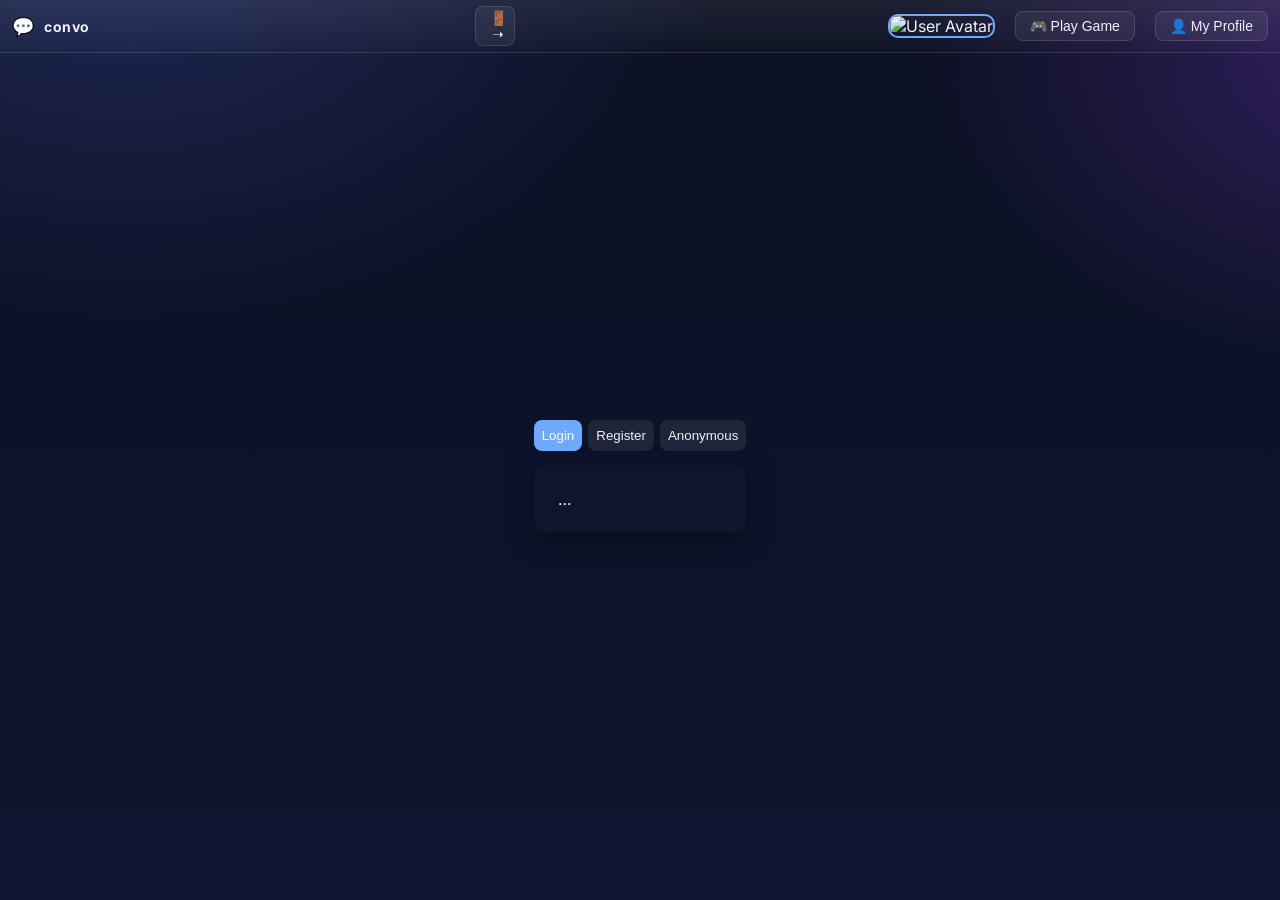
==== commit 7166807f: "Update index.html" ====
--- a/index.html
+++ b/index.html
@@ -10,7 +10,9 @@
   <link href="data:image/svg+xml,&lt;svg xmlns='http://www.w3.org/2000/svg' viewBox='0 0 100 100'&gt;&lt;text y='.9em' font-size='90'&gt;💬&lt;/text&gt;&lt;/svg&gt;" rel="icon"/>
   <link rel="stylesheet" href="styles.css">
 </head>
-<body><!-- ===================== HEADER / TOPBAR ===================== -->
+<body>
+  
+<!-- ===================== HEADER / TOPBAR ===================== -->
 <header class="topbar">
   <div class="brand">
     <span class="logo">💬</span>
@@ -55,44 +57,21 @@
       <button id="anonTab" class="tab" data-tab="anonymous">Anonymous</button>
     </div>
 
-    <!-- Login -->
-    <div class="tab-panel active" id="tab-login">
-      <form id="loginForm">
-        <label>Email</label>
-        <input class="input" id="loginEmail" type="email" required />
-        <label>Password</label>
-        <input class="input" id="loginPassword" type="password" required />
-        <div class="row" style="margin-top:10px">
-          <button class="btn primary" type="submit">Login</button>
-          <button class="btn ghost" id="forgotLink" type="button">Forgot?</button>
-        </div>
-      </form>
-    </div>
-
-    <!-- Register -->
-    <div class="tab-panel" id="tab-register">
-      <form id="registerForm">
-        <label>Username</label>
-        <input class="input" id="regUsername" type="text" required />
-        <label>Email</label>
-        <input class="input" id="regEmail" type="email" required />
-        <label>Password</label>
-        <input class="input" id="regPassword" type="password" minlength="6" required />
-        <button class="btn primary" style="margin-top:10px;width:100%" type="submit">Create Account</button>
-      </form>
-    </div>
-
-    <!-- Anonymous -->
-    <div class="tab-panel" id="tab-anonymous">
-      <form id="anonForm">
-        <label>Pick a username</label>
-        <input class="input" id="anonUsername" type="text" required />
-        <button class="btn" style="margin-top:10px;width:100%" type="submit">Enter Anonymously</button>
-      </form>
-      <p class="muted small" style="margin-top:6px">You can upgrade later from your profile.</p>
-    </div>
-  </div>
-</main>
+<!-- Login -->
+<div class="tab-panel active" id="tab-login">
+  <form id="loginForm" class="auth-form"> … </form>
+</div>
+
+<!-- Register -->
+<div class="tab-panel" id="tab-register">
+  <form id="registerForm" class="auth-form"> … </form>
+</div>
+
+<!-- Anonymous -->
+<div class="tab-panel" id="tab-anonymous">
+  <form id="anonForm" class="auth-form"> … </form>
+</div>
+
 
 
 <!-- ===================== PROFILE MODAL ===================== -->
--- a/styles.css
+++ b/styles.css
@@ -446,7 +446,60 @@
   }
 }
 
-/* AUTH FORMS REMOVED *//* AUTH FORMS REMOVED *//* ===================== APP LAYOUT (Sidebar / Chat / Users) ===================== */
+/* ===================== AUTH FORMS ===================== */
+.auth {
+  display: flex;
+  align-items: center;
+  justify-content: center;
+  height: calc(100vh - 54px);
+  padding: 20px;
+}
+
+.auth .auth-form {
+  background: var(--panel);
+  padding: 24px;
+  border-radius: 12px;
+  box-shadow: var(--shadow);
+  width: 100%;
+  max-width: 360px;
+  display: flex;
+  flex-direction: column;
+  gap: 14px;
+}
+
+.auth .auth-form h2 {
+  margin: 0;
+  font-size: 18px;
+  text-align: center;
+  color: var(--text);
+}
+
+.auth .auth-form input {
+  padding: 10px 14px;
+  border-radius: 8px;
+  border: 1px solid rgba(255,255,255,.12);
+  background: rgba(255,255,255,.08);
+  color: var(--text);
+  font-size: 14px;
+}
+
+.auth .auth-form button {
+  padding: 10px;
+  border-radius: 8px;
+  border: none;
+  background: linear-gradient(90deg, var(--accent), var(--accent-2));
+  color: #fff;
+  font-size: 14px;
+  cursor: pointer;
+  font-weight: 600;
+}
+
+.auth .auth-form button:hover {
+  opacity: 0.9;
+}
+
+
+//* ===================== APP LAYOUT (Sidebar / Chat / Users) ===================== */
 .app {
   display: grid;
   grid-template-columns: 280px 1fr 260px;
@@ -1956,6 +2009,7 @@
   color: #ff5555;
 }
 
+
 .icon-btn:hover {
   background: rgba(255, 80, 80, 0.25);
   box-shadow: 0 0 8px rgba(255, 80, 80, 0.5);
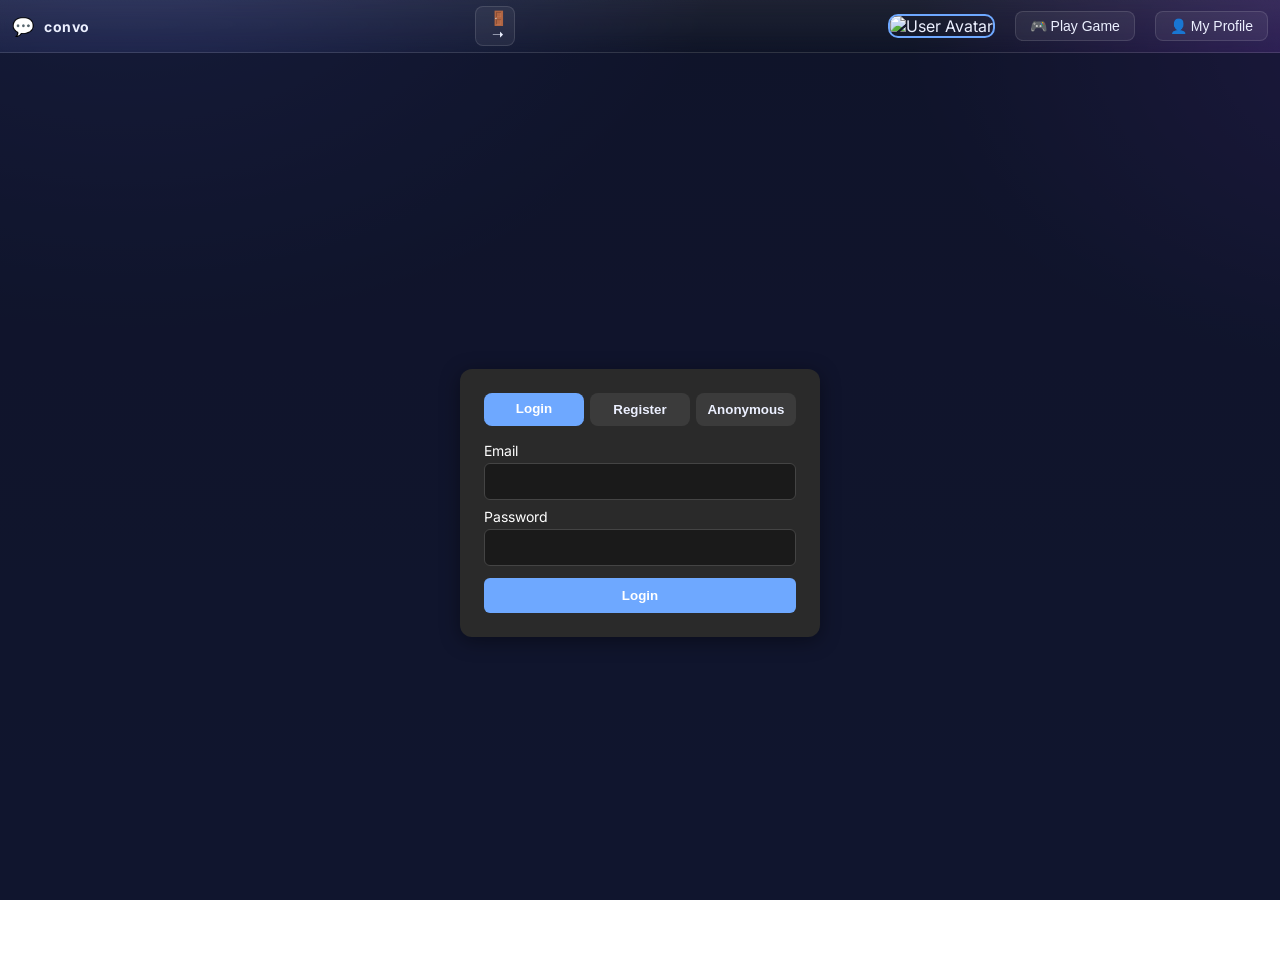
==== commit 0569df8e: "Update index.html" ====
--- a/index.html
+++ b/index.html
@@ -59,18 +59,43 @@
 
 <!-- Login -->
 <div class="tab-panel active" id="tab-login">
-  <form id="loginForm" class="auth-form"> … </form>
+  <form id="loginForm" class="auth-form">
+    <label for="loginEmail">Email</label>
+    <input type="email" id="loginEmail" class="input" required>
+
+    <label for="loginPassword">Password</label>
+    <input type="password" id="loginPassword" class="input" required>
+
+    <button type="submit">Login</button>
+  </form>
 </div>
 
 <!-- Register -->
 <div class="tab-panel" id="tab-register">
-  <form id="registerForm" class="auth-form"> … </form>
+  <form id="registerForm" class="auth-form">
+    <label for="registerName">Username</label>
+    <input type="text" id="registerName" class="input" required>
+
+    <label for="registerEmail">Email</label>
+    <input type="email" id="registerEmail" class="input" required>
+
+    <label for="registerPassword">Password</label>
+    <input type="password" id="registerPassword" class="input" required>
+
+    <button type="submit">Register</button>
+  </form>
 </div>
 
 <!-- Anonymous -->
 <div class="tab-panel" id="tab-anonymous">
-  <form id="anonForm" class="auth-form"> … </form>
-</div>
+  <form id="anonForm" class="auth-form">
+    <label for="anonName">Username</label>
+    <input type="text" id="anonName" class="input" required>
+
+    <button type="submit">Enter Chat</button>
+  </form>
+</div>
+
 
 
 
--- a/styles.css
+++ b/styles.css
@@ -52,7 +52,8 @@
   background: rgba(255,255,255,0.08);
   border-color: rgba(255,255,255,0.3);
 }
-/* AUTH REMOVED *//* ===================== LOGOUT BUTTON SPECIAL ===================== */
+
+/* ===================== LOGOUT BUTTON SPECIAL ===================== */
 /* Logout Button */
 .logout-btn {
   width: 40px;
@@ -446,58 +447,6 @@
   }
 }
 
-/* ===================== AUTH FORMS ===================== */
-.auth {
-  display: flex;
-  align-items: center;
-  justify-content: center;
-  height: calc(100vh - 54px);
-  padding: 20px;
-}
-
-.auth .auth-form {
-  background: var(--panel);
-  padding: 24px;
-  border-radius: 12px;
-  box-shadow: var(--shadow);
-  width: 100%;
-  max-width: 360px;
-  display: flex;
-  flex-direction: column;
-  gap: 14px;
-}
-
-.auth .auth-form h2 {
-  margin: 0;
-  font-size: 18px;
-  text-align: center;
-  color: var(--text);
-}
-
-.auth .auth-form input {
-  padding: 10px 14px;
-  border-radius: 8px;
-  border: 1px solid rgba(255,255,255,.12);
-  background: rgba(255,255,255,.08);
-  color: var(--text);
-  font-size: 14px;
-}
-
-.auth .auth-form button {
-  padding: 10px;
-  border-radius: 8px;
-  border: none;
-  background: linear-gradient(90deg, var(--accent), var(--accent-2));
-  color: #fff;
-  font-size: 14px;
-  cursor: pointer;
-  font-weight: 600;
-}
-
-.auth .auth-form button:hover {
-  opacity: 0.9;
-}
-
 
 //* ===================== APP LAYOUT (Sidebar / Chat / Users) ===================== */
 .app {
@@ -2014,3 +1963,81 @@
   background: rgba(255, 80, 80, 0.25);
   box-shadow: 0 0 8px rgba(255, 80, 80, 0.5);
 }
+/* ===================== AUTH FORMS ===================== */
+.auth {
+  display: flex;
+  align-items: center;
+  justify-content: center;
+  min-height: 100vh;
+  background: var(--panel, #1e1e1e);
+}
+
+.auth-card {
+  background: #2a2a2a;
+  padding: 24px;
+  border-radius: 12px;
+  box-shadow: 0 4px 20px rgba(0,0,0,.4);
+  width: 100%;
+  max-width: 360px;
+  color: #fff;
+}
+
+.tabs {
+  display: flex;
+  justify-content: space-between;
+  margin-bottom: 16px;
+}
+
+.tab {
+  flex: 1;
+  padding: 10px;
+  cursor: pointer;
+  background: none;
+  border: none;
+  font-weight: 600;
+  color: #bbb;
+}
+
+.tab.active {
+  color: #fff;
+  border-bottom: 2px solid var(--accent, #4dabf7);
+}
+
+.tab-panel {
+  display: none;
+}
+
+.tab-panel.active {
+  display: block;
+}
+
+.auth-form label {
+  display: block;
+  margin: 8px 0 4px;
+  font-size: 14px;
+}
+
+.auth-form .input {
+  width: 100%;
+  padding: 10px;
+  border-radius: 6px;
+  border: 1px solid #444;
+  background: #1a1a1a;
+  color: #fff;
+}
+
+.auth-form button {
+  margin-top: 12px;
+  width: 100%;
+  padding: 10px;
+  border-radius: 6px;
+  border: none;
+  font-weight: bold;
+  background: var(--accent, #4dabf7);
+  color: #fff;
+  cursor: pointer;
+}
+
+.auth-form button:hover {
+  background: #339af0;
+}
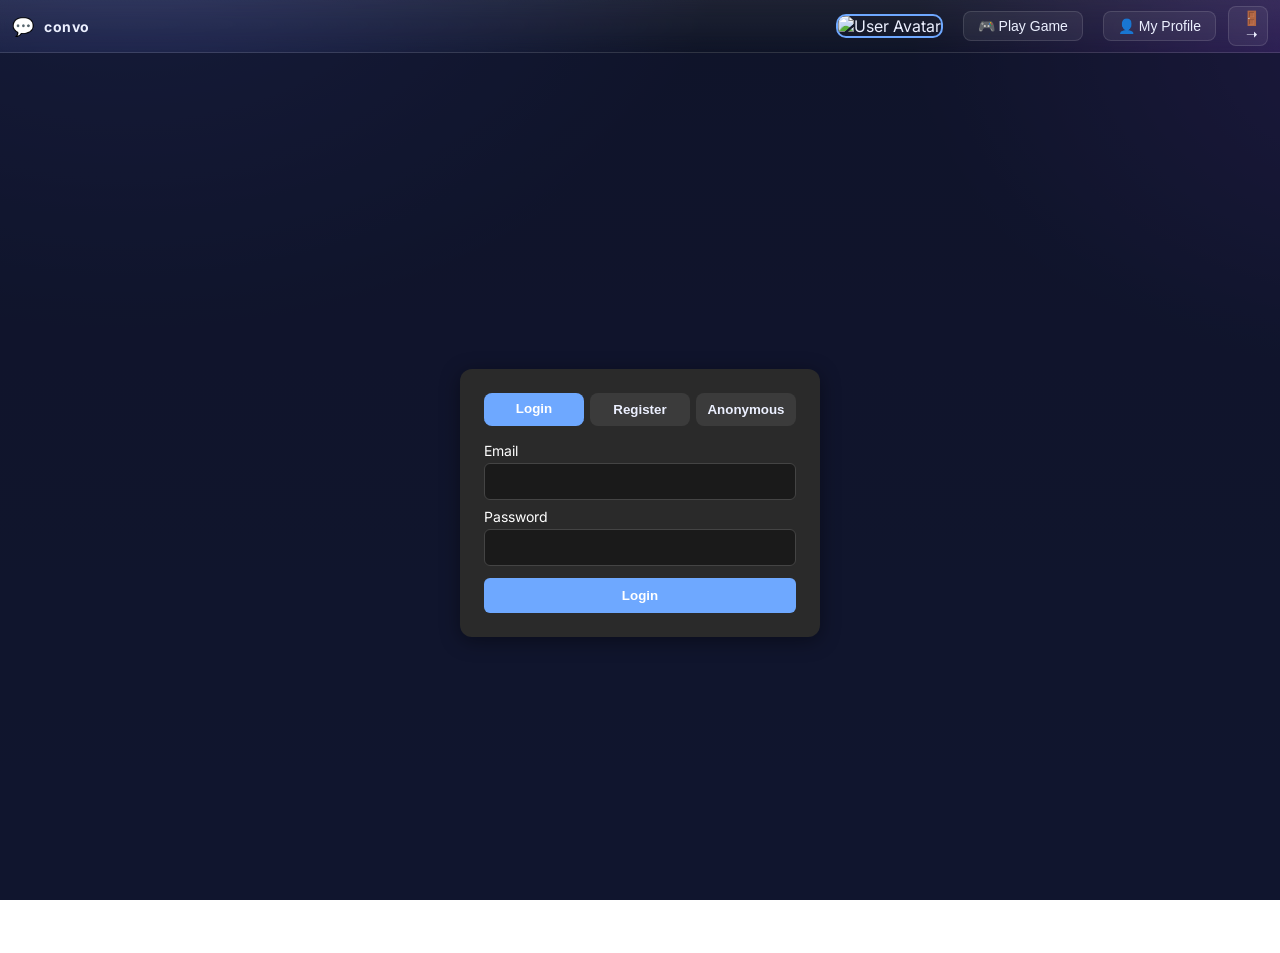
==== commit 2c7874bd: "Update index.html" ====
--- a/index.html
+++ b/index.html
@@ -18,15 +18,9 @@
     <span class="logo">💬</span>
     <h1>convo</h1>
   </div>
-<div id="authOnlyTopActions" class="top-actions">
-  <span id="helloUser"></span>
-  <button id="logoutBtn" class="logout-btn" title="Έξοδος">🚪➝</button>
-</div>
-
-  <!-- 🔹 Τα actions να φαίνονται μόνο όταν είναι logged in -->
+
+  <!-- 🔹 Actions μόνο όταν είναι logged in -->
   <div id="authOnlyTopActions" class="top-actions">
-    <!-- AUTH REMOVED helloUser -->
-
     <!-- ✅ Profile Wrapper με avatar + dropdown -->
     <div class="profile-wrapper">
       <img id="profileAvatar" src="https://i.pravatar.cc/40" alt="User Avatar" />
@@ -44,10 +38,10 @@
     <!-- 🔹 Κουμπιά εκτός dropdown -->
     <button id="gameBtn" class="top-btn">🎮 Play Game</button>
     <button id="editProfileBtn" class="top-btn">👤 My Profile</button>
-    <!-- Logout button -->
-    <!-- AUTH REMOVED LOGOUT BUTTON -->
+    <button id="logoutBtn" class="logout-btn" title="Έξοδος">🚪➝</button>
   </div>
 </header>
+
 <!-- ===================== AUTH VIEW (Login / Register / Anonymous) ===================== -->
 <main class="auth" id="authView">
   <div class="auth-card">
@@ -57,47 +51,46 @@
       <button id="anonTab" class="tab" data-tab="anonymous">Anonymous</button>
     </div>
 
-<!-- Login -->
-<div class="tab-panel active" id="tab-login">
-  <form id="loginForm" class="auth-form">
-    <label for="loginEmail">Email</label>
-    <input type="email" id="loginEmail" class="input" required>
-
-    <label for="loginPassword">Password</label>
-    <input type="password" id="loginPassword" class="input" required>
-
-    <button type="submit">Login</button>
-  </form>
-</div>
-
-<!-- Register -->
-<div class="tab-panel" id="tab-register">
-  <form id="registerForm" class="auth-form">
-    <label for="registerName">Username</label>
-    <input type="text" id="registerName" class="input" required>
-
-    <label for="registerEmail">Email</label>
-    <input type="email" id="registerEmail" class="input" required>
-
-    <label for="registerPassword">Password</label>
-    <input type="password" id="registerPassword" class="input" required>
-
-    <button type="submit">Register</button>
-  </form>
-</div>
-
-<!-- Anonymous -->
-<div class="tab-panel" id="tab-anonymous">
-  <form id="anonForm" class="auth-form">
-    <label for="anonName">Username</label>
-    <input type="text" id="anonName" class="input" required>
-
-    <button type="submit">Enter Chat</button>
-  </form>
-</div>
-
-
-
+    <!-- Login -->
+    <div class="tab-panel active" id="tab-login">
+      <form id="loginForm" class="auth-form">
+        <label for="loginEmail">Email</label>
+        <input type="email" id="loginEmail" class="input" required>
+
+        <label for="loginPassword">Password</label>
+        <input type="password" id="loginPassword" class="input" required>
+
+        <button type="submit">Login</button>
+      </form>
+    </div>
+
+    <!-- Register -->
+    <div class="tab-panel" id="tab-register">
+      <form id="registerForm" class="auth-form">
+        <label for="registerName">Username</label>
+        <input type="text" id="registerName" class="input" required>
+
+        <label for="registerEmail">Email</label>
+        <input type="email" id="registerEmail" class="input" required>
+
+        <label for="registerPassword">Password</label>
+        <input type="password" id="registerPassword" class="input" required>
+
+        <button type="submit">Register</button>
+      </form>
+    </div>
+
+    <!-- Anonymous -->
+    <div class="tab-panel" id="tab-anonymous">
+      <form id="anonForm" class="auth-form">
+        <label for="anonName">Username</label>
+        <input type="text" id="anonName" class="input" required>
+
+        <button type="submit">Enter Chat</button>
+      </form>
+    </div>
+  </div>
+</main>
 
 <!-- ===================== PROFILE MODAL ===================== -->
 <!-- ===================== MY PROFILE MODAL ===================== -->
--- a/styles.css
+++ b/styles.css
@@ -1868,14 +1868,7 @@
   color: #fff;
 }
 
-/* Panels */
-.tab-panel {
-  display: none;
-}
-
-.tab-panel.active {
-  display: block;
-}
+
 
 /* Friends List */
 .friends-list {
@@ -2041,3 +2034,4 @@
 .auth-form button:hover {
   background: #339af0;
 }
+
